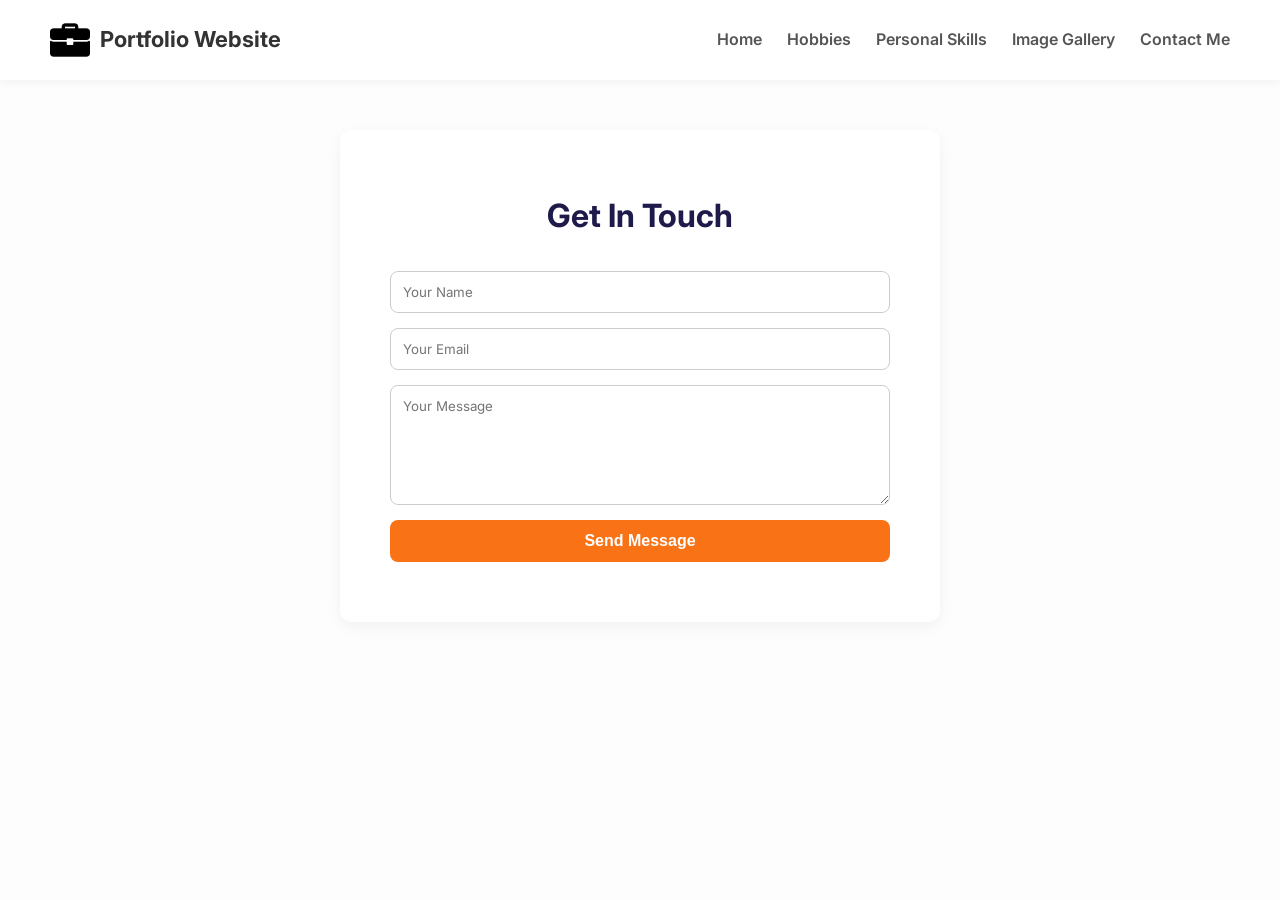
==== contact.html @ d3e475ed "All pushes" ====
<!DOCTYPE html>
<html lang="en">
<head>
    <meta charset="UTF-8">
    <meta name="viewport" content="width=device-width, initial-scale=1.0">
    <title>Contact Me</title>
    <link href="https://fonts.googleapis.com/css2?family=Inter:wght@300;400;600;700&display=swap" rel="stylesheet">
    <style>
        *
        {
            margin: 0;
            padding: 0;
            box-sizing: border-box;
        }

        body
        {
            font-family: 'Inter', sans-serif;
            background-color: #fdfdfd;
            color: #333;
            line-height: 1.6;
        }

        header
        {
            background: #fff;
            padding: 20px 50px;
            display: flex;
            justify-content: space-between;
            align-items: center;
            box-shadow: 0 2px 10px rgba(0,0,0,0.05);
        }

        .logo a
        {
            text-decoration: none;
            color: #333;
            display: flex;
            align-items: center;
            gap: 10px;
        }

        .logo h1
        {
            font-size: 22px;
            font-weight: 700;
        }

        .nav-bar ul
        {
            list-style: none;
            display: flex;
            gap: 25px;
        }

        .nav-bar a
        {
            text-decoration: none;
            color: #555;
            font-weight: 600;
            transition: color 0.3s;
        }

        .nav-bar a:hover
        {
            color: #f97316;
        }
        
        .contact-container
        {
            padding: 60px 50px;
            max-width: 600px;
            margin: 0 auto;
            background: #fff;
            border-radius: 12px;
            box-shadow: 0 5px 15px rgba(0,0,0,0.05);
            margin-top: 50px;
        }

        .page-title
        {
            text-align: center;
            margin-bottom: 30px;
            font-size: 32px;
            color: #1e1b4b;
        }
        
        form
        {
            display: flex;
            flex-direction: column;
            gap: 15px;
        }

        input, textarea
        {
            width: 100%;
            padding: 12px;
            border: 1px solid #ccc;
            border-radius: 8px;
            font-family: inherit;
        }

        textarea
        {
            resize: vertical;
            min-height: 120px;
        }

        .btn-submit
        {
            padding: 12px;
            background-color: #f97316;
            color: white;
            border: none;
            border-radius: 8px;
            font-weight: 600;
            cursor: pointer;
            transition: 0.3s;
            font-size: 16px;
        }

        .btn-submit:hover
        {
            background-color: #ea580c;
        }
    </style>
</head>
<body>
    <header>
        <div class="logo">
            <a href="./home.html">
                <img src="522510.png" alt="logo" width="40">
                <h1>Portfolio Website</h1>
            </a>
        </div>
        <div class="nav-bar">
            <nav>
                <ul>
                    <li><a href="./home.html">Home</a></li>
                    <li><a href="./hobbies.html">Hobbies</a></li>
                    <li><a href="./personallinks.html">Personal Skills</a></li>
                    <li><a href="./imagegallery.html">Image Gallery</a></li>
                    <li><a href="./contact.html">Contact Me</a></li>
                </ul>
            </nav>
        </div>
    </header>

    <div class="contact-container">
        <h2 class="page-title">Get In Touch</h2>
        <form action="#" method="POST">
            <input type="text" name="name" placeholder="Your Name" required>
            <input type="email" name="email" placeholder="Your Email" required>
            <textarea name="message" placeholder="Your Message" required></textarea>
            <button type="submit" class="btn-submit">Send Message</button>
        </form>
    </div>
</body>
</html>
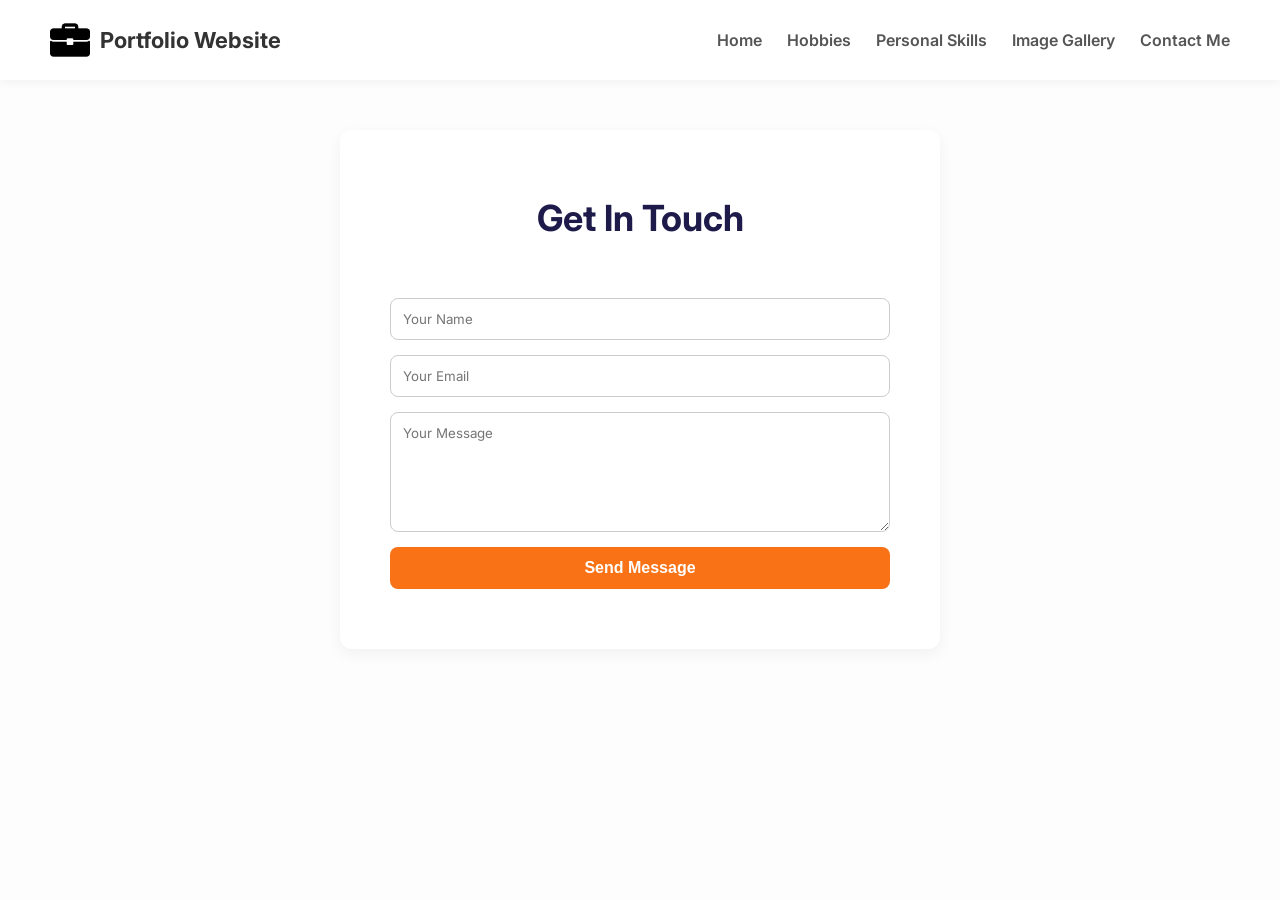
==== commit da83b9c5: "Update: Fixed the direcotry strucutre , added float and clear layout and repolished the flow logic" ====
--- a/contact.html
+++ b/contact.html
@@ -5,142 +5,23 @@
     <meta name="viewport" content="width=device-width, initial-scale=1.0">
     <title>Contact Me</title>
     <link href="https://fonts.googleapis.com/css2?family=Inter:wght@300;400;600;700&display=swap" rel="stylesheet">
-    <style>
-        *
-        {
-            margin: 0;
-            padding: 0;
-            box-sizing: border-box;
-        }
-
-        body
-        {
-            font-family: 'Inter', sans-serif;
-            background-color: #fdfdfd;
-            color: #333;
-            line-height: 1.6;
-        }
-
-        header
-        {
-            background: #fff;
-            padding: 20px 50px;
-            display: flex;
-            justify-content: space-between;
-            align-items: center;
-            box-shadow: 0 2px 10px rgba(0,0,0,0.05);
-        }
-
-        .logo a
-        {
-            text-decoration: none;
-            color: #333;
-            display: flex;
-            align-items: center;
-            gap: 10px;
-        }
-
-        .logo h1
-        {
-            font-size: 22px;
-            font-weight: 700;
-        }
-
-        .nav-bar ul
-        {
-            list-style: none;
-            display: flex;
-            gap: 25px;
-        }
-
-        .nav-bar a
-        {
-            text-decoration: none;
-            color: #555;
-            font-weight: 600;
-            transition: color 0.3s;
-        }
-
-        .nav-bar a:hover
-        {
-            color: #f97316;
-        }
-        
-        .contact-container
-        {
-            padding: 60px 50px;
-            max-width: 600px;
-            margin: 0 auto;
-            background: #fff;
-            border-radius: 12px;
-            box-shadow: 0 5px 15px rgba(0,0,0,0.05);
-            margin-top: 50px;
-        }
-
-        .page-title
-        {
-            text-align: center;
-            margin-bottom: 30px;
-            font-size: 32px;
-            color: #1e1b4b;
-        }
-        
-        form
-        {
-            display: flex;
-            flex-direction: column;
-            gap: 15px;
-        }
-
-        input, textarea
-        {
-            width: 100%;
-            padding: 12px;
-            border: 1px solid #ccc;
-            border-radius: 8px;
-            font-family: inherit;
-        }
-
-        textarea
-        {
-            resize: vertical;
-            min-height: 120px;
-        }
-
-        .btn-submit
-        {
-            padding: 12px;
-            background-color: #f97316;
-            color: white;
-            border: none;
-            border-radius: 8px;
-            font-weight: 600;
-            cursor: pointer;
-            transition: 0.3s;
-            font-size: 16px;
-        }
-
-        .btn-submit:hover
-        {
-            background-color: #ea580c;
-        }
-    </style>
+    <link rel="stylesheet" href="css/style.css">
 </head>
 <body>
     <header>
         <div class="logo">
-            <a href="./home.html">
-                <img src="522510.png" alt="logo" width="40">
+            <a href="./index.html">
+                <img src="images/522510.png" alt="logo" width="40">
                 <h1>Portfolio Website</h1>
             </a>
         </div>
         <div class="nav-bar">
             <nav>
                 <ul>
-                    <li><a href="./home.html">Home</a></li>
+                    <li><a href="./index.html">Home</a></li>
                     <li><a href="./hobbies.html">Hobbies</a></li>
-                    <li><a href="./personallinks.html">Personal Skills</a></li>
-                    <li><a href="./imagegallery.html">Image Gallery</a></li>
+                    <li><a href="./skills.html">Personal Skills</a></li>
+                    <li><a href="./gallery.html">Image Gallery</a></li>
                     <li><a href="./contact.html">Contact Me</a></li>
                 </ul>
             </nav>
--- a/css/style.css
+++ b/css/style.css
@@ -0,0 +1,419 @@
+*
+{
+    margin: 0;
+    padding: 0;
+    box-sizing: border-box;
+}
+
+body
+{
+    font-family: 'Inter', sans-serif;
+    background-color: #fdfdfd;
+    color: #333;
+    line-height: 1.6;
+}
+
+header
+{
+    background: #fff;
+    padding: 20px 50px;
+    box-shadow: 0 2px 10px rgba(0,0,0,0.05);
+}
+
+header::after
+{
+    content: "";
+    display: block;
+    clear: both;
+}
+
+.logo
+{
+    float: left;
+}
+
+.logo a
+{
+    text-decoration: none;
+    color: #333;
+}
+
+.logo img
+{
+    float: left;
+    margin-right: 10px;
+}
+
+.logo h1
+{
+    float: left;
+    font-size: 22px;
+    font-weight: 700;
+    line-height: 40px;
+}
+
+.nav-bar
+{
+    float: right;
+    margin-top: 8px;
+}
+
+.nav-bar ul
+{
+    list-style: none;
+}
+
+.nav-bar li
+{
+    float: left;
+    margin-left: 25px;
+}
+
+.nav-bar a
+{
+    text-decoration: none;
+    color: #555;
+    font-weight: 600;
+    transition: color 0.3s;
+}
+
+.nav-bar a:hover
+{
+    color: #f97316;
+}
+
+.page-title
+{
+    text-align: center;
+    margin-bottom: 50px;
+    font-size: 36px;
+    color: #1e1b4b;
+    clear: both;
+}
+
+.container
+{
+    padding: 80px 50px;
+    max-width: 1200px;
+    margin: 0 auto;
+}
+
+.container::after
+{
+    content: "";
+    display: block;
+    clear: both;
+}
+
+.hero-text
+{
+    float: left;
+    width: 50%;
+    padding-right: 40px;
+    margin-top: 50px;
+}
+
+.hero-text h2
+{
+    font-size: 48px;
+    font-weight: 700;
+    margin-bottom: 10px;
+}
+
+.hero-text h2 span
+{
+    color: #f97316;
+}
+
+.hero-text p
+{
+    font-size: 20px;
+    color: #555;
+    margin-bottom: 30px;
+    font-weight: 600;
+}
+
+.btn
+{
+    display: inline-block;
+    padding: 12px 30px;
+    background-color: #1e1b4b;
+    color: white;
+    text-decoration: none;
+    border-radius: 30px;
+    font-weight: 600;
+    transition: background 0.3s;
+}
+
+.btn:hover
+{
+    background-color: #312e81;
+}
+
+.hero-image
+{
+    float: right;
+    width: 50%;
+    text-align: center;
+}
+
+.hero-image img
+{
+    max-width: 80%;
+    border-radius: 50%;
+    box-shadow: 0 10px 20px rgba(0,0,0,0.1);
+}
+
+.hobbies-container
+{
+    padding: 60px 50px;
+    max-width: 1000px;
+    margin: 0 auto;
+}
+
+.hobby-card
+{
+    background: #fff;
+    padding: 25px;
+    border-radius: 12px;
+    box-shadow: 0 4px 10px rgba(0,0,0,0.04);
+    margin-bottom: 30px;
+    border-left: 5px solid #f97316;
+    transition: transform 0.3s ease, box-shadow 0.3s ease;
+    overflow: hidden;
+    clear: both;
+}
+
+.hobby-card:hover
+{
+    transform: translateX(8px);
+    box-shadow: 0 10px 20px rgba(249, 115, 22, 0.1);
+}
+
+.hobby-card img
+{
+    float: left;
+    width: 200px;
+    height: 150px;
+    object-fit: cover;
+    border-radius: 8px;
+    margin-right: 30px;
+}
+
+.hobby-info
+{
+    float: left;
+    width: calc(100% - 230px);
+}
+
+.hobby-info h3
+{
+    font-size: 22px;
+    color: #1e1b4b;
+    margin-bottom: 10px;
+}
+
+.hobby-info p
+{
+    font-size: 15.5px;
+    color: #555;
+}
+
+.gallery-container
+{
+    padding: 60px 50px;
+    max-width: 1200px;
+    margin: 0 auto;
+}
+
+.project-row
+{
+    margin-bottom: 80px;
+}
+
+.project-row::after
+{
+    content: "";
+    display: block;
+    clear: both;
+}
+
+.project-text
+{
+    float: right;
+    width: 50%;
+    text-align: justify;
+    padding-left: 50px;
+    margin-top: 50px;
+}
+
+.project-row.reverse .project-text
+{
+    float: left;
+    padding-left: 0;
+    padding-right: 50px;
+}
+
+.project-text h3
+{
+    font-size: 28px;
+    color: #f97316;
+    margin-bottom: 15px;
+}
+
+.project-text p
+{
+    font-size: 16px;
+    color: #555;
+}
+
+.project-image
+{
+    float: left;
+    width: 50%;
+    text-align: center;
+}
+
+.project-row.reverse .project-image
+{
+    float: right;
+}
+
+.project-image img
+{
+    width: 350px;
+    height: 350px;
+    object-fit: cover;
+    border-radius: 50%;
+    box-shadow: 0 8px 20px rgba(0,0,0,0.08);
+    transition: transform 0.4s ease, box-shadow 0.4s ease;
+    border: 4px solid #fff;
+}
+
+.project-image img:hover
+{
+    transform: scale(1.05);
+    box-shadow: 0 12px 25px rgba(249, 115, 22, 0.15);
+}
+
+.skills-container
+{
+    padding: 80px 50px;
+    max-width: 1200px;
+    margin: 0 auto;
+}
+
+.skills-grid
+{
+    overflow: hidden;
+}
+
+.skills-grid::after
+{
+    content: "";
+    display: block;
+    clear: both;
+}
+
+.skill-card
+{
+    float: left;
+    width: 31%;
+    margin-right: 3.5%;
+    margin-bottom: 30px;
+    background: #fff;
+    padding: 35px 25px;
+    border-radius: 12px;
+    box-shadow: 0 4px 10px rgba(0,0,0,0.04);
+    border-top: 4px solid #f97316;
+    transition: transform 0.3s ease, box-shadow 0.3s ease;
+}
+
+.skill-card:nth-child(3n)
+{
+    margin-right: 0;
+}
+
+.skill-card:nth-child(3n+1)
+{
+    clear: left;
+}
+
+.skill-card:hover
+{
+    transform: translateY(-8px);
+    box-shadow: 0 12px 24px rgba(249, 115, 22, 0.12);
+}
+
+.skill-card h3
+{
+    font-size: 20px;
+    color: #1e1b4b;
+    margin-bottom: 12px;
+}
+
+.skill-card p
+{
+    font-size: 15px;
+    color: #666;
+}
+
+.contact-container
+{
+    padding: 60px 50px;
+    max-width: 600px;
+    margin: 0 auto;
+    background: #fff;
+    border-radius: 12px;
+    box-shadow: 0 5px 15px rgba(0,0,0,0.05);
+    margin-top: 50px;
+}
+
+.contact-container::after
+{
+    content: "";
+    display: block;
+    clear: both;
+}
+
+form
+{
+    display: block;
+}
+
+input, textarea
+{
+    width: 100%;
+    padding: 12px;
+    border: 1px solid #ccc;
+    border-radius: 8px;
+    font-family: inherit;
+    margin-bottom: 15px;
+    display: block;
+}
+
+textarea
+{
+    resize: vertical;
+    min-height: 120px;
+}
+
+.btn-submit
+{
+    padding: 12px;
+    background-color: #f97316;
+    color: white;
+    border: none;
+    border-radius: 8px;
+    font-weight: 600;
+    cursor: pointer;
+    transition: 0.3s;
+    font-size: 16px;
+    display: block;
+    width: 100%;
+}
+
+.btn-submit:hover
+{
+    background-color: #ea580c;
+}
